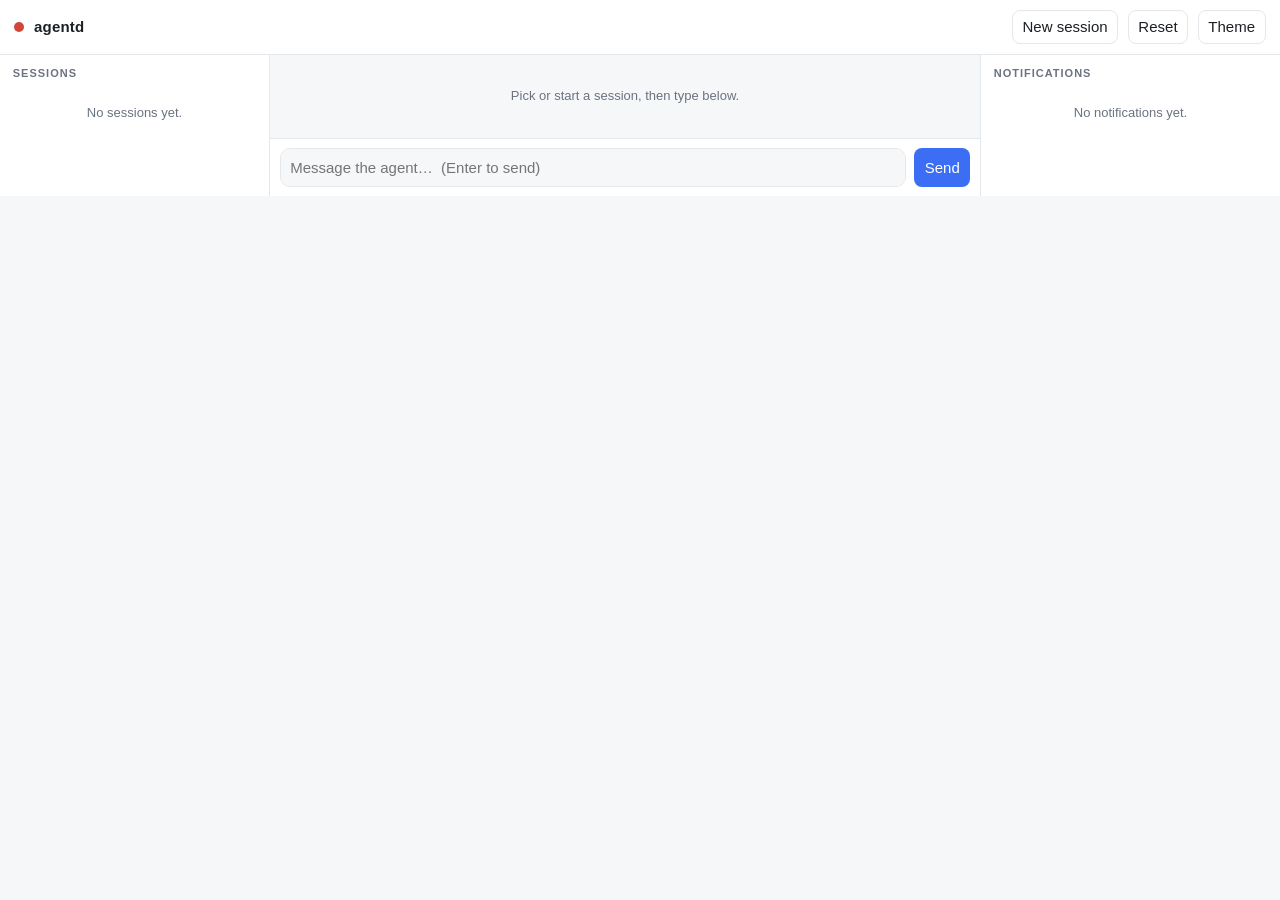
==== internal/channel/web/ui.html @ c025806e "Web channel + notification hub: reference UI + generic scheduler-notify fan-out Add a generic notifi" ====
<!doctype html>
<html lang="en">
<head>
<meta charset="utf-8">
<meta name="viewport" content="width=device-width, initial-scale=1, viewport-fit=cover">
<title>agentd</title>
<style>
  :root{
    --bg:#f6f7f9; --panel:#ffffff; --ink:#1c2024; --muted:#6b7280; --line:#e4e7eb;
    --accent:#3b6ef5; --accent-ink:#fff; --ok:#1a9c5b; --warn:#c9781a; --err:#d1453b;
    --chip:#eef1f6; --code:#f0f2f5;
  }
  @media (prefers-color-scheme: dark){
    :root{
      --bg:#0f1216; --panel:#171b21; --ink:#e6e9ee; --muted:#93a0af; --line:#252b33;
      --accent:#5b86ff; --accent-ink:#0b0e12; --ok:#3ec77e; --warn:#e6a53a;
      --err:#ff6b60; --chip:#20262e; --code:#1c2128;
    }
  }
  :root[data-theme="light"]{
    --bg:#f6f7f9; --panel:#ffffff; --ink:#1c2024; --muted:#6b7280; --line:#e4e7eb;
    --accent:#3b6ef5; --accent-ink:#fff; --chip:#eef1f6; --code:#f0f2f5;
  }
  :root[data-theme="dark"]{
    --bg:#0f1216; --panel:#171b21; --ink:#e6e9ee; --muted:#93a0af; --line:#252b33;
    --accent:#5b86ff; --accent-ink:#0b0e12; --chip:#20262e; --code:#1c2128;
  }
  *{box-sizing:border-box}
  html,body{height:100%;margin:0}
  body{
    background:var(--bg); color:var(--ink);
    font:15px/1.45 -apple-system,BlinkMacSystemFont,"Segoe UI",Roboto,Helvetica,Arial,sans-serif;
    -webkit-font-smoothing:antialiased;
  }
  header{
    display:flex;align-items:center;gap:.6rem;padding:.6rem .9rem;
    border-bottom:1px solid var(--line);background:var(--panel);position:sticky;top:0;z-index:5;
  }
  header .dot{width:10px;height:10px;border-radius:50%;background:var(--muted);flex:none}
  header .dot.up{background:var(--ok)} header .dot.down{background:var(--err)}
  header h1{font-size:15px;margin:0;font-weight:640;letter-spacing:.2px}
  header .sp{flex:1}
  button{
    font:inherit;border:1px solid var(--line);background:var(--panel);color:var(--ink);
    padding:.34rem .6rem;border-radius:8px;cursor:pointer
  }
  button.primary{background:var(--accent);color:var(--accent-ink);border-color:transparent}
  button:active{transform:translateY(1px)}
  .wrap{display:grid;grid-template-columns:270px 1fr 300px;gap:0;height:calc(100% - 49px)}
  .col{min-height:0;display:flex;flex-direction:column;overflow:hidden}
  .col.sessions{border-right:1px solid var(--line);background:var(--panel)}
  .col.notifs{border-left:1px solid var(--line);background:var(--panel)}
  .col h2{font-size:11px;text-transform:uppercase;letter-spacing:.09em;color:var(--muted);
    margin:0;padding:.7rem .8rem .4rem}
  .scroll{overflow:auto;flex:1;padding:0 .5rem .6rem}
  .sess{padding:.5rem .55rem;border-radius:10px;cursor:pointer;margin:.15rem .05rem;border:1px solid transparent}
  .sess:hover{background:var(--chip)}
  .sess.active{background:var(--chip);border-color:var(--line)}
  .sess .t{font-weight:600;font-size:13.5px;overflow:hidden;text-overflow:ellipsis;white-space:nowrap}
  .sess .m{font-size:11.5px;color:var(--muted);display:flex;gap:.4rem;align-items:center;margin-top:.15rem}
  .pill{font-size:10.5px;padding:.05rem .4rem;border-radius:999px;background:var(--chip);border:1px solid var(--line)}
  .pill.idle{color:var(--muted)} .pill.thinking{color:var(--accent)} .pill.error{color:var(--err)}
  .bar{height:5px;border-radius:3px;background:var(--line);overflow:hidden;margin-top:.35rem}
  .bar>i{display:block;height:100%;background:var(--accent)}
  .conv{flex:1;overflow:auto;padding:1rem;display:flex;flex-direction:column;gap:.55rem}
  .ev{max-width:80ch;padding:.45rem .65rem;border-radius:12px;border:1px solid var(--line);background:var(--panel)}
  .ev.me{align-self:flex-end;background:var(--accent);color:var(--accent-ink);border-color:transparent}
  .ev.result{border-color:var(--ok)}
  .ev.error{border-color:var(--err)}
  .ev .k{font-size:10.5px;text-transform:uppercase;letter-spacing:.06em;opacity:.7;margin-bottom:.15rem}
  .ev .tool{font-family:ui-monospace,SFMono-Regular,Menlo,monospace;font-size:12.5px;background:var(--code);
    padding:.1rem .3rem;border-radius:5px}
  .ev pre{margin:0;white-space:pre-wrap;word-break:break-word;font:inherit}
  .confirm{align-self:center;display:flex;gap:.5rem;align-items:center;background:var(--panel);
    border:1px dashed var(--warn);padding:.5rem .7rem;border-radius:12px}
  .composer{display:flex;gap:.5rem;padding:.6rem;border-top:1px solid var(--line);background:var(--panel)}
  .composer textarea{flex:1;resize:none;height:2.4rem;max-height:9rem;padding:.5rem .6rem;border-radius:10px;
    border:1px solid var(--line);background:var(--bg);color:var(--ink);font:inherit}
  .notif{padding:.5rem .55rem;border-radius:10px;margin:.2rem .05rem;border:1px solid var(--line);background:var(--bg)}
  .notif.issue{border-color:var(--err)} .notif.result{border-color:var(--ok)}
  .notif .s{font-size:11px;color:var(--muted);display:flex;justify-content:space-between}
  .notif .x{margin-top:.2rem;font-size:13px}
  .empty{color:var(--muted);font-size:13px;padding:1rem;text-align:center}
  .login{max-width:340px;margin:12vh auto;background:var(--panel);border:1px solid var(--line);
    border-radius:14px;padding:1.3rem}
  .login h1{font-size:17px;margin:0 0 .3rem} .login p{color:var(--muted);font-size:13px;margin:.2rem 0 1rem}
  .login input{width:100%;padding:.55rem .6rem;border-radius:9px;border:1px solid var(--line);
    background:var(--bg);color:var(--ink);font:inherit;margin-bottom:.7rem}
  @media (max-width:860px){
    .wrap{grid-template-columns:1fr;grid-template-rows:auto 1fr;height:calc(100% - 49px)}
    .col.sessions{max-height:34vh;border-right:none;border-bottom:1px solid var(--line)}
    .col.notifs{position:fixed;inset:auto 0 0 0;max-height:45vh;border-top:1px solid var(--line);
      transform:translateY(100%);transition:transform .18s;z-index:8}
    .col.notifs.open{transform:none}
    .notiftoggle{display:inline-flex}
  }
  @media (min-width:861px){ .notiftoggle{display:none} }
</style>
</head>
<body>
<div id="app"></div>
<script>
"use strict";
(function(){
  const $ = (s,el=document)=>el.querySelector(s);
  const h = (tag,attrs={},...kids)=>{
    const e=document.createElement(tag);
    for(const k in attrs){ if(k==="class")e.className=attrs[k]; else if(k.startsWith("on"))e[k]=attrs[k]; else e.setAttribute(k,attrs[k]); }
    for(const c of kids){ if(c==null)continue; e.append(c.nodeType?c:document.createTextNode(c)); }
    return e;
  };
  const esc = s => (s==null?"":String(s));

  // ---- auth: token comes in ?token= on first load; server set an httponly
  // cookie from it, so subsequent fetch/WS are authenticated by the cookie.
  // We strip it from the URL for cleanliness. A 401 shows the login field.
  const url = new URL(location.href);
  const urlToken = url.searchParams.get("token");
  if(urlToken){ url.searchParams.delete("token"); history.replaceState({}, "", url.toString()); }

  const state = { sessions:[], active:null, transportOK:false, notifs:[], ws:null };

  async function api(path, opts={}){
    const r = await fetch(path, Object.assign({credentials:"same-origin",headers:{"Content-Type":"application/json"}}, opts));
    if(r.status===401){ throw {unauth:true}; }
    return r;
  }

  function renderLogin(){
    $("#app").replaceChildren(h("div",{class:"login"},
      h("h1",{},"agentd"),
      h("p",{},"Paste the API bearer to connect. It is stored as a same-origin httponly cookie."),
      h("input",{id:"tok",type:"password",placeholder:"bearer token",onkeydown:e=>{if(e.key==="Enter")go();}}),
      h("button",{class:"primary",onclick:go},"Connect")
    ));
    function go(){ const t=$("#tok").value.trim(); if(t) location.href = "/ui?token="+encodeURIComponent(t); }
  }

  function fmtPct(p){ return Math.round((p||0)*100)+"%"; }

  function renderShell(){
    const app = $("#app");
    app.replaceChildren(
      h("header",{},
        h("span",{class:"dot",id:"tdot"}),
        h("h1",{},"agentd"),
        h("span",{class:"sp"}),
        h("button",{class:"notiftoggle",onclick:()=>$(".col.notifs").classList.toggle("open")},"Alerts"),
        h("button",{onclick:newSession},"New session"),
        h("button",{onclick:resetActive},"Reset"),
        h("button",{onclick:toggleTheme},"Theme")
      ),
      h("div",{class:"wrap"},
        h("div",{class:"col sessions"}, h("h2",{},"Sessions"), h("div",{class:"scroll",id:"sesslist"})),
        h("div",{class:"col conv-col"},
          h("div",{class:"conv",id:"conv"}, h("div",{class:"empty"},"Pick or start a session, then type below.")),
          h("div",{class:"composer"},
            h("textarea",{id:"input",placeholder:"Message the agent…  (Enter to send)",
              onkeydown:e=>{ if(e.key==="Enter"&&!e.shiftKey){ e.preventDefault(); send(); } }}),
            h("button",{class:"primary",onclick:send},"Send")
          )
        ),
        h("div",{class:"col notifs"}, h("h2",{},"Notifications"), h("div",{class:"scroll",id:"notiflist"},
          h("div",{class:"empty"},"Scheduler and system notifications appear here.")))
      )
    );
    renderSessions(); renderNotifs();
  }

  function toggleTheme(){
    const cur = document.documentElement.getAttribute("data-theme");
    const next = cur==="dark" ? "light" : cur==="light" ? "dark" : (matchMedia("(prefers-color-scheme: dark)").matches?"light":"dark");
    document.documentElement.setAttribute("data-theme", next);
  }

  function renderSessions(){
    const list = $("#sesslist"); if(!list) return;
    $("#tdot").className = "dot "+(state.transportOK?"up":"down");
    if(!state.sessions.length){ list.replaceChildren(h("div",{class:"empty"},"No sessions yet.")); return; }
    list.replaceChildren(...state.sessions.map(s=>{
      const st = s.status||"idle";
      return h("div",{class:"sess"+(s.id===state.active?" active":""),onclick:()=>{state.active=s.id;renderSessions();renderConv();}},
        h("div",{class:"t"}, esc(s.title||s.id)),
        h("div",{class:"m"},
          h("span",{class:"pill "+st}, st),
          h("span",{}, "turns "+(s.turns||0)),
          h("span",{}, fmtPct(s.pressure)+" ctx")
        ),
        h("div",{class:"bar"}, h("i",{style:"width:"+fmtPct(s.pressure)}))
      );
    }));
  }

  // Per-session event log kept client-side, keyed by session id.
  const logs = {};
  function pushEv(ev){
    const sid = ev.session_id||"";
    (logs[sid] = logs[sid]||[]).push(ev);
    if(logs[sid].length>400) logs[sid].shift();
    if(sid===state.active) renderConv();
  }
  function pushLocal(sid, ev){ (logs[sid]=logs[sid]||[]).push(ev); if(sid===state.active) renderConv(); }

  function renderConv(){
    const conv = $("#conv"); if(!conv) return;
    const evs = logs[state.active]||[];
    if(!evs.length){ conv.replaceChildren(h("div",{class:"empty"}, state.active?"No messages yet.":"Pick or start a session.")); return; }
    conv.replaceChildren(...evs.map(renderEv));
    conv.scrollTop = conv.scrollHeight;
  }

  function renderEv(ev){
    if(ev._me) return h("div",{class:"ev me"}, h("pre",{}, esc(ev.text)));
    const kind = ev.kind||"output";
    if(kind==="tool_call") return h("div",{class:"ev"}, h("div",{class:"k"},"tool"), h("span",{class:"tool"}, esc(ev.tool||ev.text||"")));
    if(kind==="needs_input"){
      const tok = ev.session_id||"";
      return h("div",{class:"confirm"},
        h("span",{}, esc(ev.text||"Confirm this action?")),
        h("button",{class:"primary",onclick:()=>confirmDecision(tok,true)},"Approve"),
        h("button",{onclick:()=>confirmDecision(tok,false)},"Deny")
      );
    }
    const cls = kind==="result"?"ev result":kind==="error"?"ev error":"ev";
    return h("div",{class:cls}, h("div",{class:"k"}, kind), h("pre",{}, esc(ev.text)));
  }

  function renderNotifs(){
    const list = $("#notiflist"); if(!list) return;
    if(!state.notifs.length){ list.replaceChildren(h("div",{class:"empty"},"No notifications yet.")); return; }
    list.replaceChildren(...state.notifs.map(n=>
      h("div",{class:"notif "+(n.level||"info")},
        h("div",{class:"s"}, h("span",{}, esc(n.source)), h("span",{}, new Date(n.ts).toLocaleTimeString())),
        h("div",{class:"x"}, esc(n.text))
      )
    ));
  }

  async function refreshSessions(){
    try{
      const r = await api("/sessions"); state.sessions = await r.json();
      if(!state.active && state.sessions.length) state.active = state.sessions[0].id;
      const hr = await (await api("/health")).json().catch(()=>({}));
      if(hr && "transport_ok" in hr) state.transportOK = hr.transport_ok;
      renderSessions();
    }catch(e){ if(e&&e.unauth){ renderLogin(); return; } }
  }

  async function newSession(){
    try{ const r=await api("/sessions",{method:"POST",body:JSON.stringify({title:"web session"})});
      const j=await r.json(); state.active=j.id; await refreshSessions(); renderConv();
    }catch(e){ if(e&&e.unauth) renderLogin(); }
  }
  async function resetActive(){
    if(!state.active) return;
    try{ await api("/sessions/"+state.active+"/reset",{method:"POST",body:JSON.stringify({reason:"explicit (web ui)"})}); }
    catch(e){ if(e&&e.unauth) renderLogin(); }
  }
  async function confirmDecision(token, approve){
    try{ await api("/confirm/"+encodeURIComponent(token),{method:"POST",body:JSON.stringify({approve})}); }
    catch(e){ if(e&&e.unauth) renderLogin(); }
  }

  function send(){
    const ta = $("#input"); const text = ta.value.trim(); if(!text) return;
    ta.value="";
    // Echo my message locally under the active (or soon-to-be web) session.
    pushLocal(state.active||"", {_me:true,text});
    if(state.ws && state.ws.readyState===1){ state.ws.send(JSON.stringify({type:"input",text})); }
  }

  function connectWS(){
    const proto = location.protocol==="https:"?"wss:":"ws:";
    const ws = new WebSocket(proto+"//"+location.host+"/ws");
    state.ws = ws;
    ws.onmessage = ev=>{
      let m; try{ m=JSON.parse(ev.data); }catch(_){ return; }
      if(m.type==="event"){ pushEv(m.event); if(m.event && !state.active) { state.active=m.event.session_id; renderSessions(); } refreshSessions(); }
      else if(m.type==="notification"){ state.notifs.unshift(m.notification); if(state.notifs.length>100)state.notifs.pop(); renderNotifs(); }
      else if(m.type==="reply"){ /* result already arrives as an event; reply is a fallback */ }
    };
    ws.onclose = ()=>{ setTimeout(connectWS, 1500); };
    ws.onerror = ()=>{ try{ws.close();}catch(_){}} ;
  }

  async function boot(){
    try{ await api("/health"); }catch(e){ if(e&&e.unauth){ renderLogin(); return; } }
    renderShell();
    await refreshSessions();
    connectWS();
    setInterval(refreshSessions, 5000);
  }
  boot();
})();
</script>
</body>
</html>
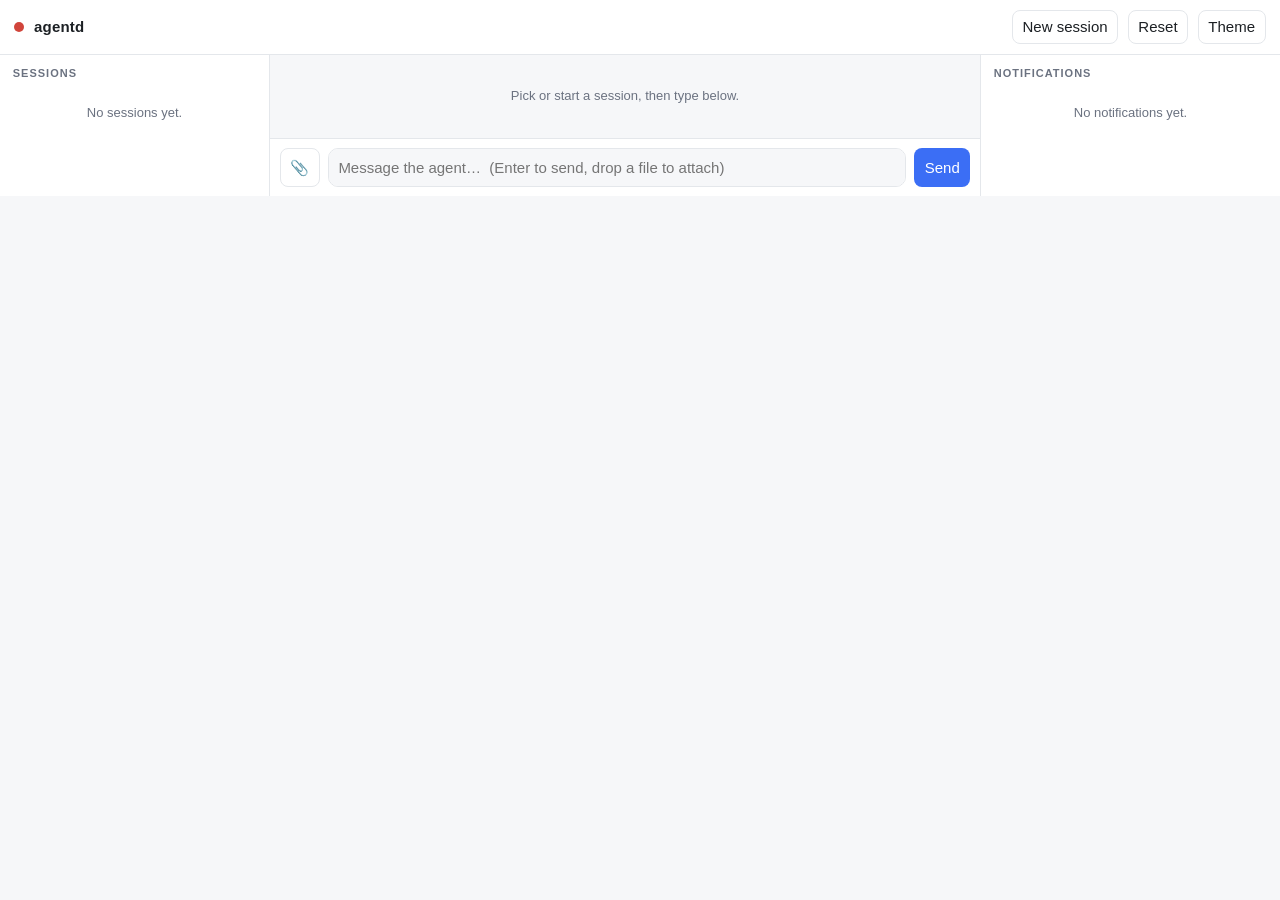
==== commit fd6b185b: "feat(media): core multimodal media support - voice, photos, documents Media is a CORE, channel-agnos" ====
--- a/internal/channel/web/ui.html
+++ b/internal/channel/web/ui.html
@@ -58,6 +58,11 @@
   .sess.active{background:var(--chip);border-color:var(--line)}
   .sess .t{font-weight:600;font-size:13.5px;overflow:hidden;text-overflow:ellipsis;white-space:nowrap}
   .sess .m{font-size:11.5px;color:var(--muted);display:flex;gap:.4rem;align-items:center;margin-top:.15rem}
+  .sess.past{opacity:.78}
+  .sess.past .t{font-weight:500}
+  .sess .pv{font-size:11.5px;color:var(--muted);margin-top:.2rem;overflow:hidden;text-overflow:ellipsis;white-space:nowrap}
+  .cbtn{font-size:11px;padding:.1rem .45rem;border-radius:6px;margin-left:auto}
+  h2.pasthead{padding-top:.9rem}
   .pill{font-size:10.5px;padding:.05rem .4rem;border-radius:999px;background:var(--chip);border:1px solid var(--line)}
   .pill.idle{color:var(--muted)} .pill.thinking{color:var(--accent)} .pill.error{color:var(--err)}
   .bar{height:5px;border-radius:3px;background:var(--line);overflow:hidden;margin-top:.35rem}
@@ -71,6 +76,21 @@
   .ev .tool{font-family:ui-monospace,SFMono-Regular,Menlo,monospace;font-size:12.5px;background:var(--code);
     padding:.1rem .3rem;border-radius:5px}
   .ev pre{margin:0;white-space:pre-wrap;word-break:break-word;font:inherit}
+  .ev .md{word-break:break-word}
+  .ev .md p{margin:0 0 .35rem}
+  .ev .md p:last-child,.ev .md ul:last-child,.ev .md ol:last-child,.ev .md pre:last-child{margin-bottom:0}
+  .ev .md ul,.ev .md ol{margin:0 0 .35rem;padding-left:1.25rem}
+  .ev .md li{margin:.1rem 0}
+  .ev .md code{font-family:ui-monospace,SFMono-Regular,Menlo,monospace;font-size:12.5px;
+    background:var(--code);padding:.08rem .3rem;border-radius:5px}
+  .ev .md pre{margin:0 0 .35rem;padding:.5rem .6rem;background:var(--code);border-radius:8px;
+    overflow-x:auto;white-space:pre;font-family:ui-monospace,SFMono-Regular,Menlo,monospace;font-size:12.5px}
+  .ev .md pre code{background:none;padding:0}
+  .ev .md h1,.ev .md h2,.ev .md h3,.ev .md h4,.ev .md h5,.ev .md h6{margin:.4rem 0 .25rem;font-size:14px;font-weight:650}
+  .ev .md h1{font-size:15.5px} .ev .md h2{font-size:14.5px}
+  .ev .md a{color:var(--accent)}
+  .ev.me .md a{color:inherit}
+  .ev .md strong{font-weight:650}
   .confirm{align-self:center;display:flex;gap:.5rem;align-items:center;background:var(--panel);
     border:1px dashed var(--warn);padding:.5rem .7rem;border-radius:12px}
   .composer{display:flex;gap:.5rem;padding:.6rem;border-top:1px solid var(--line);background:var(--panel)}
@@ -111,6 +131,71 @@
   };
   const esc = s => (s==null?"":String(s));
 
+  // --- markdown renderer (mdRender) ---
+  // Renders the COMMON markdown subset the agent emits (bold, italic, inline
+  // code, fenced code blocks, headings, ordered/unordered lists, http(s)
+  // links, paragraphs/line breaks) into an HTML string. XSS-safe BY
+  // CONSTRUCTION: the raw model text is HTML-escaped FIRST (mdEscapeHtml) and
+  // every transform below operates on that escaped text, so model-supplied
+  // <script>/<img>/attribute text can never reach the DOM as markup; the only
+  // markup in the output is what these functions themselves emit. Links are
+  // generated for http/https URLs only. No tables/images on purpose. Kept as
+  // pure functions between these markers so a Go test can extract and
+  // golden-test them under node (see web_test.go).
+  function mdEscapeHtml(s){
+    return String(s==null?"":s)
+      .replace(/&/g,"&amp;").replace(/</g,"&lt;").replace(/>/g,"&gt;")
+      .replace(/"/g,"&quot;").replace(/'/g,"&#39;");
+  }
+  function mdInline(s){
+    // Protect code spans first so their contents skip bold/italic/link rules.
+    const codes=[];
+    s = s.replace(/`([^`]+)`/g, function(_,c){ codes.push(c); return "\u0000"+(codes.length-1)+"\u0000"; });
+    s = s.replace(/\[([^\]]+)\]\((https?:\/\/[^)\s]+)\)/g,
+      '<a href="$2" target="_blank" rel="noopener">$1</a>');
+    s = s.replace(/\*\*([^*]+)\*\*/g,"<strong>$1</strong>");
+    s = s.replace(/(^|[\s(])\*([^*\s](?:[^*]*[^*\s])?)\*/g,"$1<em>$2</em>");
+    s = s.replace(/(^|[\s(])_([^_\s](?:[^_]*[^_\s])?)_/g,"$1<em>$2</em>");
+    s = s.replace(/\u0000(\d+)\u0000/g, function(_,i){ return "<code>"+codes[+i]+"</code>"; });
+    return s;
+  }
+  function mdRender(src){
+    const lines = mdEscapeHtml(src).split(/\r?\n/);
+    const out=[]; const para=[];
+    const flush=function(){ if(para.length){ out.push("<p>"+para.map(mdInline).join("<br>")+"</p>"); para.length=0; } };
+    for(let i=0;i<lines.length;i++){
+      const l=lines[i]; let m;
+      if(/^```/.test(l)){ // fenced code block: verbatim (already escaped)
+        flush(); const code=[]; i++;
+        while(i<lines.length && !/^```/.test(lines[i])){ code.push(lines[i]); i++; }
+        out.push("<pre><code>"+code.join("\n")+"</code></pre>");
+        continue;
+      }
+      if((m=/^(#{1,6})\s+(.+)$/.exec(l))){
+        flush(); const n=m[1].length;
+        out.push("<h"+n+">"+mdInline(m[2])+"</h"+n+">");
+        continue;
+      }
+      if(/^\s*[-*+]\s+/.test(l)){
+        flush(); const items=[];
+        while(i<lines.length && (m=/^\s*[-*+]\s+(.*)$/.exec(lines[i]))){ items.push("<li>"+mdInline(m[1])+"</li>"); i++; }
+        i--; out.push("<ul>"+items.join("")+"</ul>");
+        continue;
+      }
+      if(/^\s*\d+[.)]\s+/.test(l)){
+        flush(); const items=[];
+        while(i<lines.length && (m=/^\s*\d+[.)]\s+(.*)$/.exec(lines[i]))){ items.push("<li>"+mdInline(m[1])+"</li>"); i++; }
+        i--; out.push("<ol>"+items.join("")+"</ol>");
+        continue;
+      }
+      if(/^\s*$/.test(l)){ flush(); continue; }
+      para.push(l);
+    }
+    flush();
+    return out.join("");
+  }
+  // --- end markdown renderer ---
+
   // ---- auth: token comes in ?token= on first load; server set an httponly
   // cookie from it, so subsequent fetch/WS are authenticated by the cookie.
   // We strip it from the URL for cleanliness. A 401 shows the login field.
@@ -118,7 +203,7 @@
   const urlToken = url.searchParams.get("token");
   if(urlToken){ url.searchParams.delete("token"); history.replaceState({}, "", url.toString()); }
 
-  const state = { sessions:[], active:null, transportOK:false, notifs:[], ws:null };
+  const state = { sessions:[], past:[], pastIds:{}, active:null, transportOK:false, notifs:[], ws:null };
 
   async function api(path, opts={}){
     const r = await fetch(path, Object.assign({credentials:"same-origin",headers:{"Content-Type":"application/json"}}, opts));
@@ -152,10 +237,15 @@
       ),
       h("div",{class:"wrap"},
         h("div",{class:"col sessions"}, h("h2",{},"Sessions"), h("div",{class:"scroll",id:"sesslist"})),
-        h("div",{class:"col conv-col"},
+        h("div",{class:"col conv-col",
+            ondragover:e=>{ e.preventDefault(); },
+            ondrop:e=>{ e.preventDefault(); const f=e.dataTransfer&&e.dataTransfer.files&&e.dataTransfer.files[0]; if(f) uploadFile(f); }},
           h("div",{class:"conv",id:"conv"}, h("div",{class:"empty"},"Pick or start a session, then type below.")),
           h("div",{class:"composer"},
-            h("textarea",{id:"input",placeholder:"Message the agent…  (Enter to send)",
+            h("input",{id:"file",type:"file",style:"display:none",
+              onchange:e=>{ const f=e.target.files&&e.target.files[0]; if(f) uploadFile(f); e.target.value=""; }}),
+            h("button",{title:"Attach a file (image, audio, document)",onclick:()=>$("#file").click()},"\u{1F4CE}"),
+            h("textarea",{id:"input",placeholder:"Message the agent…  (Enter to send, drop a file to attach)",
               onkeydown:e=>{ if(e.key==="Enter"&&!e.shiftKey){ e.preventDefault(); send(); } }}),
             h("button",{class:"primary",onclick:send},"Send")
           )
@@ -176,11 +266,15 @@
   function renderSessions(){
     const list = $("#sesslist"); if(!list) return;
     $("#tdot").className = "dot "+(state.transportOK?"up":"down");
-    if(!state.sessions.length){ list.replaceChildren(h("div",{class:"empty"},"No sessions yet.")); return; }
-    list.replaceChildren(...state.sessions.map(s=>{
+    if(!state.sessions.length && !state.past.length){ list.replaceChildren(h("div",{class:"empty"},"No sessions yet.")); return; }
+    const rows = state.sessions.map(s=>{
       const st = s.status||"idle";
-      return h("div",{class:"sess"+(s.id===state.active?" active":""),onclick:()=>{state.active=s.id;renderSessions();renderConv();}},
-        h("div",{class:"t"}, esc(s.title||s.id)),
+      // A continuation carries its source in the title ("continued:<id>");
+      // show a friendly label that still links back to the source id.
+      const title = (s.title||"").indexOf("continued:")===0
+        ? "continued from "+s.title.slice(10,18)+"…" : (s.title||s.id);
+      return h("div",{class:"sess"+(s.id===state.active?" active":""),onclick:()=>{state.active=s.id;renderSessions();renderConv();loadHistory(s.id);}},
+        h("div",{class:"t"}, esc(title)),
         h("div",{class:"m"},
           h("span",{class:"pill "+st}, st),
           h("span",{}, "turns "+(s.turns||0)),
@@ -188,11 +282,66 @@
         ),
         h("div",{class:"bar"}, h("i",{style:"width:"+fmtPct(s.pressure)}))
       );
-    }));
+    });
+    if(state.past.length){
+      rows.push(h("h2",{class:"pasthead"},"Past sessions"));
+      for(const p of state.past){
+        rows.push(h("div",{class:"sess past"+(p.id===state.active?" active":""),
+            onclick:()=>{state.active=p.id;renderSessions();renderConv();loadHistory(p.id);}},
+          h("div",{class:"t"}, esc(p.title||p.id)),
+          h("div",{class:"m"},
+            h("span",{}, p.last_ts? new Date(p.last_ts).toLocaleString():""),
+            h("span",{}, "turns "+(p.turns||0)),
+            h("button",{class:"cbtn",onclick:e=>{e.stopPropagation();continuePast(p.id);}},"Continue")
+          ),
+          p.preview? h("div",{class:"pv"}, esc(p.preview)) : null
+        ));
+      }
+    }
+    list.replaceChildren(...rows);
+  }
+
+  // Past sessions: no longer live (idle-GC or daemon restart) but preserved in
+  // the run-log. Read-only in the conversation pane (via the history endpoint);
+  // "Continue" resumes one as a NEW seeded live session.
+  async function loadPast(){
+    try{
+      const r = await api("/sessions/past");
+      state.past = (await r.json())||[];
+      state.pastIds = {}; for(const p of state.past) state.pastIds[p.id]=true;
+      renderSessions();
+    }catch(e){ if(e&&e.unauth) renderLogin(); }
+  }
+  async function continuePast(id){
+    try{
+      const r = await api("/sessions/"+encodeURIComponent(id)+"/continue",{method:"POST",body:"{}"});
+      const j = await r.json();
+      if(j && j.id){ state.active=j.id; await refreshSessions(); await loadPast(); renderConv(); }
+    }catch(e){ if(e&&e.unauth) renderLogin(); }
   }
 
   // Per-session event log kept client-side, keyed by session id.
   const logs = {};
+  // History backfill: on page load / session select, replay the prior
+  // conversation from GET /sessions/:id/history (the durable run-log; server
+  // caps at the last 50 turns). Without this a browser refresh showed
+  // "No messages yet." because only live WS events were rendered. Replayed
+  // entries are PREPENDED before any live events that raced in during the
+  // fetch; fetched once per session per page load.
+  const histLoaded = {};
+  async function loadHistory(sid){
+    if(!sid || histLoaded[sid]) return;
+    histLoaded[sid] = true;
+    try{
+      const r = await api("/sessions/"+encodeURIComponent(sid)+"/history");
+      const hist = await r.json();
+      const mapped = (hist||[]).map(en => en.role==="user"
+        ? {_me:true, text:en.text}
+        : {kind:en.kind, text:en.text, tool:en.tool, session_id:sid, ts:en.ts});
+      logs[sid] = mapped.concat(logs[sid]||[]);
+      if(sid===state.active) renderConv();
+    }catch(e){ histLoaded[sid] = false; if(e&&e.unauth) renderLogin(); }
+  }
   function pushEv(ev){
     const sid = ev.session_id||"";
     (logs[sid] = logs[sid]||[]).push(ev);
@@ -205,7 +354,7 @@
     const conv = $("#conv"); if(!conv) return;
     const evs = logs[state.active]||[];
     if(!evs.length){ conv.replaceChildren(h("div",{class:"empty"}, state.active?"No messages yet.":"Pick or start a session.")); return; }
-    conv.replaceChildren(...evs.map(renderEv));
+    conv.replaceChildren(...evs.map(renderEv).filter(Boolean));
     conv.scrollTop = conv.scrollHeight;
   }
 
@@ -221,8 +370,19 @@
         h("button",{onclick:()=>confirmDecision(tok,false)},"Deny")
       );
     }
+    // A result event whose text was already streamed as the turn's final output
+    // arrives text-less (turn-terminal marker only): render nothing, the reply
+    // is already on screen as the output card.
+    if(kind==="result" && !ev.text) return null;
     const cls = kind==="result"?"ev result":kind==="error"?"ev error":"ev";
-    return h("div",{class:cls}, h("div",{class:"k"}, kind), h("pre",{}, esc(ev.text)));
+    // Agent output/result render as markdown; errors stay verbatim. Safe:
+    // mdRender HTML-escapes the whole text before any transform, so this is
+    // never innerHTML of raw model text. History-replayed entries flow through
+    // this same function, so refreshed pages render identically to live ones.
+    if(kind==="error") return h("div",{class:cls}, h("div",{class:"k"}, kind), h("pre",{}, esc(ev.text)));
+    const md = h("div",{class:"md"});
+    md.innerHTML = mdRender(ev.text);
+    return h("div",{class:cls}, h("div",{class:"k"}, kind), md);
   }
 
   function renderNotifs(){
@@ -240,6 +400,7 @@
     try{
       const r = await api("/sessions"); state.sessions = await r.json();
       if(!state.active && state.sessions.length) state.active = state.sessions[0].id;
+      if(state.active) loadHistory(state.active);
       const hr = await (await api("/health")).json().catch(()=>({}));
       if(hr && "transport_ok" in hr) state.transportOK = hr.transport_ok;
       renderSessions();
@@ -263,10 +424,55 @@
 
   function send(){
     const ta = $("#input"); const text = ta.value.trim(); if(!text) return;
+    if(state.active && state.pastIds[state.active]){
+      state.notifs.unshift({source:"web", level:"info", ts:new Date().toISOString(),
+        text:"Past session is read-only. Use Continue to resume it as a new session."});
+      renderNotifs(); return;
+    }
     ta.value="";
     // Echo my message locally under the active (or soon-to-be web) session.
     pushLocal(state.active||"", {_me:true,text});
-    if(state.ws && state.ws.readyState===1){ state.ws.send(JSON.stringify({type:"input",text})); }
+    // A selected LIVE session gets the turn directly (so continued sessions are
+    // addressable); with nothing selected, the WS input path lazily creates the
+    // warm web session via RouteInbound as before.
+    const live = state.sessions.some(s=>s.id===state.active);
+    if(live){
+      api("/sessions/"+encodeURIComponent(state.active)+"/input",{method:"POST",body:JSON.stringify({text})})
+        .catch(e=>{ if(e&&e.unauth) renderLogin(); });
+    } else if(state.ws && state.ws.readyState===1){ state.ws.send(JSON.stringify({type:"input",text})); }
+  }
+
+  // Media upload: POST the file (multipart, with the composer text if any) to
+  // /sessions/:id/media on the LIVE active session, creating one first if
+  // needed. The server ingests via the core media service and routes the
+  // artifact as an ordinary turn; the reply streams back over the WS.
+  async function uploadFile(f){
+    try{
+      let sid = state.active;
+      const live = state.sessions.some(s=>s.id===sid);
+      if(!live){
+        const r = await api("/sessions",{method:"POST",body:JSON.stringify({title:"web session"})});
+        const j = await r.json(); sid = j.id; state.active = sid; await refreshSessions();
+      }
+      const ta = $("#input"); const text = ta.value.trim(); ta.value = "";
+      pushLocal(sid, {_me:true, text:(text? text+"\n":"")+"\u{1F4CE} "+f.name+" ("+Math.round(f.size/1024)+" KB)"});
+      const fd = new FormData();
+      fd.append("file", f, f.name);
+      if(text) fd.append("text", text);
+      const resp = await fetch("/sessions/"+encodeURIComponent(sid)+"/media",{
+        method:"POST", body:fd, credentials:"same-origin"});
+      if(resp.status===401){ renderLogin(); return; }
+      if(!resp.ok){
+        const msg = (await resp.text()).slice(0,300);
+        state.notifs.unshift({source:"media", level:"issue", ts:new Date().toISOString(),
+          text:"Upload of "+f.name+" failed ("+resp.status+"): "+msg});
+        renderNotifs();
+      }
+    }catch(e){
+      state.notifs.unshift({source:"media", level:"issue", ts:new Date().toISOString(),
+        text:"Upload of "+f.name+" failed: "+e});
+      renderNotifs();
+    }
   }
 
   function connectWS(){
@@ -275,7 +481,7 @@
     state.ws = ws;
     ws.onmessage = ev=>{
       let m; try{ m=JSON.parse(ev.data); }catch(_){ return; }
-      if(m.type==="event"){ pushEv(m.event); if(m.event && !state.active) { state.active=m.event.session_id; renderSessions(); } refreshSessions(); }
+      if(m.type==="event"){ pushEv(m.event); if(m.event && !state.active) { state.active=m.event.session_id; renderSessions(); loadHistory(state.active); } refreshSessions(); }
       else if(m.type==="notification"){ state.notifs.unshift(m.notification); if(state.notifs.length>100)state.notifs.pop(); renderNotifs(); }
       else if(m.type==="reply"){ /* result already arrives as an event; reply is a fallback */ }
     };
@@ -287,8 +493,10 @@
     try{ await api("/health"); }catch(e){ if(e&&e.unauth){ renderLogin(); return; } }
     renderShell();
     await refreshSessions();
+    loadPast();
     connectWS();
     setInterval(refreshSessions, 5000);
+    setInterval(loadPast, 30000); // past list changes rarely (GC/restart); cheap poll
   }
   boot();
 })();
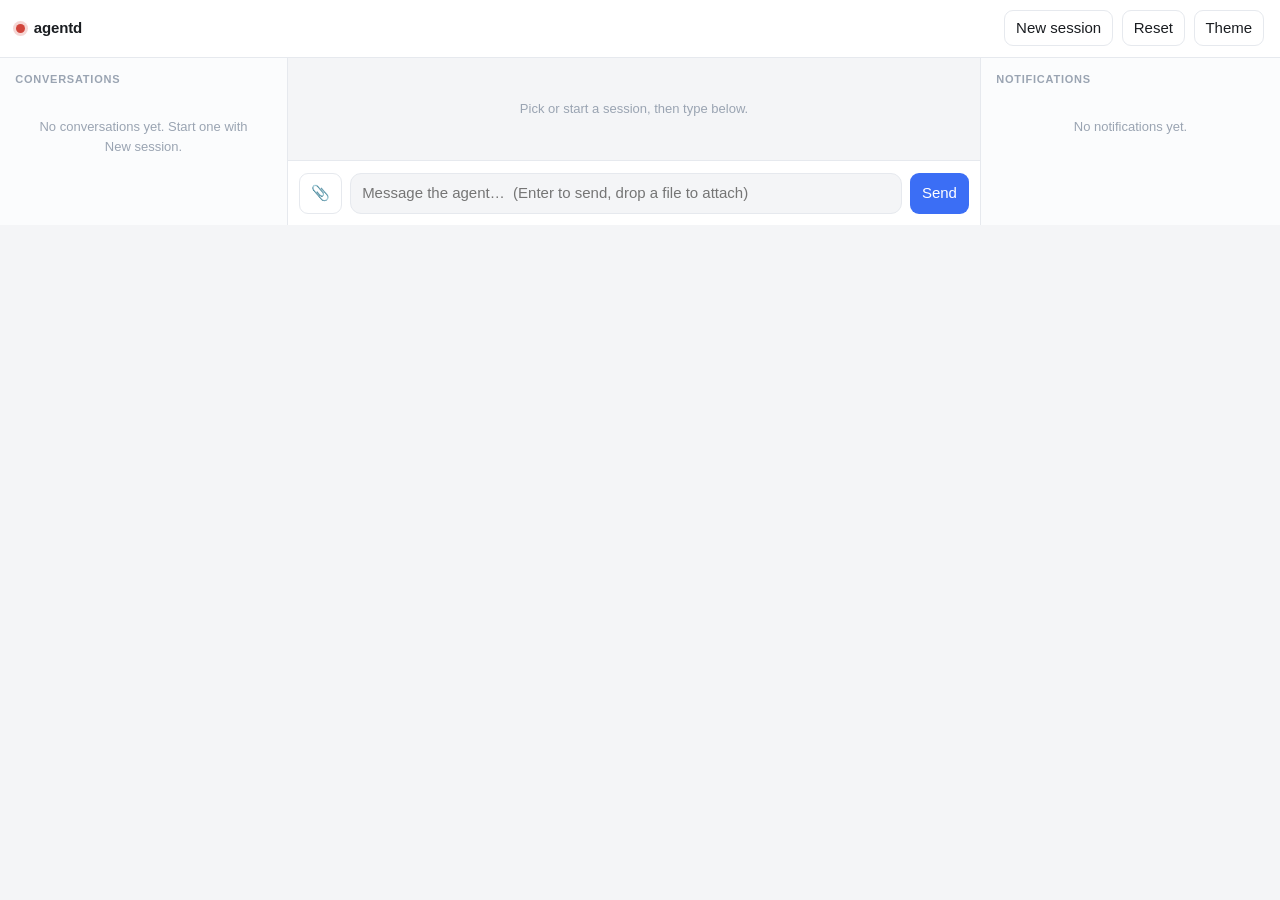
==== commit c7266450: "feat(web): group session list by conversation thread + visual refresh The web UI listed every sessio" ====
--- a/internal/channel/web/ui.html
+++ b/internal/channel/web/ui.html
@@ -6,73 +6,106 @@
 <title>agentd</title>
 <style>
   :root{
-    --bg:#f6f7f9; --panel:#ffffff; --ink:#1c2024; --muted:#6b7280; --line:#e4e7eb;
-    --accent:#3b6ef5; --accent-ink:#fff; --ok:#1a9c5b; --warn:#c9781a; --err:#d1453b;
-    --chip:#eef1f6; --code:#f0f2f5;
+    --bg:#f4f5f7; --panel:#ffffff; --panel-2:#fbfcfd; --ink:#1a1d21; --muted:#697586;
+    --faint:#9aa4b2; --line:#e6e9ee; --line-soft:#eef1f5;
+    --accent:#3b6ef5; --accent-ink:#fff; --accent-soft:#eaf0ff;
+    --ok:#118a53; --warn:#b06f16; --err:#d1453b;
+    --chip:#eef1f6; --code:#f1f3f6; --shadow:0 1px 2px rgba(16,24,40,.06),0 1px 3px rgba(16,24,40,.04);
+    --radius:12px;
   }
   @media (prefers-color-scheme: dark){
     :root{
-      --bg:#0f1216; --panel:#171b21; --ink:#e6e9ee; --muted:#93a0af; --line:#252b33;
-      --accent:#5b86ff; --accent-ink:#0b0e12; --ok:#3ec77e; --warn:#e6a53a;
-      --err:#ff6b60; --chip:#20262e; --code:#1c2128;
+      --bg:#0d1014; --panel:#151a20; --panel-2:#11151b; --ink:#e7eaef; --muted:#9aa6b4;
+      --faint:#6b7787; --line:#242b34; --line-soft:#1c222a;
+      --accent:#6a93ff; --accent-ink:#0b0e12; --accent-soft:#1a2438;
+      --ok:#42cf83; --warn:#e6a53a; --err:#ff6b60;
+      --chip:#1e242d; --code:#1a1f27; --shadow:0 1px 2px rgba(0,0,0,.3);
     }
   }
   :root[data-theme="light"]{
-    --bg:#f6f7f9; --panel:#ffffff; --ink:#1c2024; --muted:#6b7280; --line:#e4e7eb;
-    --accent:#3b6ef5; --accent-ink:#fff; --chip:#eef1f6; --code:#f0f2f5;
+    --bg:#f4f5f7; --panel:#ffffff; --panel-2:#fbfcfd; --ink:#1a1d21; --muted:#697586;
+    --faint:#9aa4b2; --line:#e6e9ee; --line-soft:#eef1f5;
+    --accent:#3b6ef5; --accent-ink:#fff; --accent-soft:#eaf0ff;
+    --chip:#eef1f6; --code:#f1f3f6; --shadow:0 1px 2px rgba(16,24,40,.06),0 1px 3px rgba(16,24,40,.04);
   }
   :root[data-theme="dark"]{
-    --bg:#0f1216; --panel:#171b21; --ink:#e6e9ee; --muted:#93a0af; --line:#252b33;
-    --accent:#5b86ff; --accent-ink:#0b0e12; --chip:#20262e; --code:#1c2128;
+    --bg:#0d1014; --panel:#151a20; --panel-2:#11151b; --ink:#e7eaef; --muted:#9aa6b4;
+    --faint:#6b7787; --line:#242b34; --line-soft:#1c222a;
+    --accent:#6a93ff; --accent-ink:#0b0e12; --accent-soft:#1a2438;
+    --chip:#1e242d; --code:#1a1f27; --shadow:0 1px 2px rgba(0,0,0,.3);
   }
   *{box-sizing:border-box}
   html,body{height:100%;margin:0}
   body{
-    background:var(--bg); color:var(--ink);
-    font:15px/1.45 -apple-system,BlinkMacSystemFont,"Segoe UI",Roboto,Helvetica,Arial,sans-serif;
-    -webkit-font-smoothing:antialiased;
+    background:var(--bg); color:var(--ink);overflow-x:hidden;
+    font:15px/1.5 -apple-system,BlinkMacSystemFont,"Segoe UI",Roboto,Helvetica,Arial,sans-serif;
+    -webkit-font-smoothing:antialiased;text-rendering:optimizeLegibility;
   }
   header{
-    display:flex;align-items:center;gap:.6rem;padding:.6rem .9rem;
+    display:flex;align-items:center;gap:.55rem;padding:.65rem 1rem;
     border-bottom:1px solid var(--line);background:var(--panel);position:sticky;top:0;z-index:5;
   }
-  header .dot{width:10px;height:10px;border-radius:50%;background:var(--muted);flex:none}
-  header .dot.up{background:var(--ok)} header .dot.down{background:var(--err)}
-  header h1{font-size:15px;margin:0;font-weight:640;letter-spacing:.2px}
+  header .dot{width:9px;height:9px;border-radius:50%;background:var(--faint);flex:none;
+    box-shadow:0 0 0 3px transparent;transition:box-shadow .2s}
+  header .dot.up{background:var(--ok);box-shadow:0 0 0 3px color-mix(in srgb,var(--ok) 22%,transparent)}
+  header .dot.down{background:var(--err);box-shadow:0 0 0 3px color-mix(in srgb,var(--err) 22%,transparent)}
+  header h1{font-size:15px;margin:0;font-weight:660;letter-spacing:-.01em}
   header .sp{flex:1}
   button{
-    font:inherit;border:1px solid var(--line);background:var(--panel);color:var(--ink);
-    padding:.34rem .6rem;border-radius:8px;cursor:pointer
-  }
+    font:inherit;font-weight:500;border:1px solid var(--line);background:var(--panel);color:var(--ink);
+    padding:.36rem .68rem;border-radius:9px;cursor:pointer;transition:background .12s,border-color .12s
+  }
+  button:hover{background:var(--chip)}
   button.primary{background:var(--accent);color:var(--accent-ink);border-color:transparent}
+  button.primary:hover{filter:brightness(1.06)}
   button:active{transform:translateY(1px)}
-  .wrap{display:grid;grid-template-columns:270px 1fr 300px;gap:0;height:calc(100% - 49px)}
+  .wrap{display:grid;grid-template-columns:288px minmax(0,1fr) 300px;gap:0;height:calc(100% - 52px)}
   .col{min-height:0;display:flex;flex-direction:column;overflow:hidden}
-  .col.sessions{border-right:1px solid var(--line);background:var(--panel)}
-  .col.notifs{border-left:1px solid var(--line);background:var(--panel)}
-  .col h2{font-size:11px;text-transform:uppercase;letter-spacing:.09em;color:var(--muted);
-    margin:0;padding:.7rem .8rem .4rem}
-  .scroll{overflow:auto;flex:1;padding:0 .5rem .6rem}
-  .sess{padding:.5rem .55rem;border-radius:10px;cursor:pointer;margin:.15rem .05rem;border:1px solid transparent}
-  .sess:hover{background:var(--chip)}
-  .sess.active{background:var(--chip);border-color:var(--line)}
-  .sess .t{font-weight:600;font-size:13.5px;overflow:hidden;text-overflow:ellipsis;white-space:nowrap}
-  .sess .m{font-size:11.5px;color:var(--muted);display:flex;gap:.4rem;align-items:center;margin-top:.15rem}
-  .sess.past{opacity:.78}
-  .sess.past .t{font-weight:500}
-  .sess .pv{font-size:11.5px;color:var(--muted);margin-top:.2rem;overflow:hidden;text-overflow:ellipsis;white-space:nowrap}
-  .cbtn{font-size:11px;padding:.1rem .45rem;border-radius:6px;margin-left:auto}
+  .col.sessions{border-right:1px solid var(--line);background:var(--panel-2)}
+  .col.notifs{border-left:1px solid var(--line);background:var(--panel-2)}
+  .col h2{font-size:11px;text-transform:uppercase;letter-spacing:.07em;color:var(--faint);
+    font-weight:600;margin:0;padding:.85rem .95rem .45rem}
+  .scroll{overflow-y:auto;overflow-x:hidden;flex:1;padding:0 .55rem .7rem}
+  .sess{padding:.6rem .65rem;border-radius:var(--radius);cursor:pointer;margin:.18rem .1rem;
+    border:1px solid transparent;transition:background .12s,border-color .12s}
+  .sess:hover{background:var(--panel)}
+  @media (prefers-color-scheme: light){ .sess:hover{box-shadow:var(--shadow)} }
+  .sess.active{background:var(--panel);border-color:var(--accent);box-shadow:var(--shadow)}
+  .sess.active .t{color:var(--accent)}
+  .trow{display:flex;align-items:baseline;gap:.5rem}
+  .trow.foot{margin-top:.4rem;align-items:center;gap:.4rem}
+  .sess .t{font-weight:600;font-size:13.5px;overflow:hidden;text-overflow:ellipsis;white-space:nowrap;flex:1;min-width:0}
+  .sess .when{font-size:11px;color:var(--faint);flex:none;white-space:nowrap}
+  .sess .m{font-size:11.5px;color:var(--muted);display:flex;gap:.5rem;align-items:center;margin-top:.28rem;flex-wrap:wrap}
+  .sess.past{background:transparent}
+  .sess.past .t{font-weight:560}
+  .sess .pv{font-size:12px;color:var(--muted);margin-top:.32rem;line-height:1.4;
+    overflow:hidden;text-overflow:ellipsis;display:-webkit-box;-webkit-line-clamp:2;-webkit-box-orient:vertical}
+  .sess.sub{margin-left:.7rem;padding:.4rem .55rem;border-left:2px solid var(--line);border-radius:0 8px 8px 0}
+  .sess.sub .t{font-weight:500;font-size:12.5px;color:var(--muted)}
+  .cbtn{font-size:11px;padding:.14rem .5rem;border-radius:7px;margin-left:auto;color:var(--muted)}
+  .cbtn:hover{color:var(--ink)}
+  .badge{font-size:11px;padding:.12rem .5rem;border-radius:999px;background:var(--chip);
+    border:1px solid var(--line-soft);color:var(--muted);cursor:pointer}
+  .badge:hover{background:var(--chip);color:var(--ink)}
+  .badge.ghost{cursor:default;background:transparent;border-color:transparent;color:var(--faint);padding-left:0}
   h2.pasthead{padding-top:.9rem}
-  .pill{font-size:10.5px;padding:.05rem .4rem;border-radius:999px;background:var(--chip);border:1px solid var(--line)}
-  .pill.idle{color:var(--muted)} .pill.thinking{color:var(--accent)} .pill.error{color:var(--err)}
-  .bar{height:5px;border-radius:3px;background:var(--line);overflow:hidden;margin-top:.35rem}
-  .bar>i{display:block;height:100%;background:var(--accent)}
-  .conv{flex:1;overflow:auto;padding:1rem;display:flex;flex-direction:column;gap:.55rem}
-  .ev{max-width:80ch;padding:.45rem .65rem;border-radius:12px;border:1px solid var(--line);background:var(--panel)}
-  .ev.me{align-self:flex-end;background:var(--accent);color:var(--accent-ink);border-color:transparent}
-  .ev.result{border-color:var(--ok)}
+  .pill{font-size:10.5px;font-weight:600;padding:.08rem .48rem;border-radius:999px;
+    background:var(--chip);border:1px solid var(--line-soft);text-transform:capitalize;letter-spacing:.01em}
+  .pill.idle{color:var(--muted)}
+  .pill.thinking{color:var(--accent);background:var(--accent-soft);border-color:transparent}
+  .pill.error{color:var(--err)}
+  .bar{height:4px;border-radius:3px;background:var(--line);overflow:hidden;margin-top:.45rem}
+  .bar>i{display:block;height:100%;background:var(--accent);border-radius:3px;transition:width .3s}
+  .conv{flex:1;overflow-y:auto;overflow-x:hidden;padding:1.2rem;display:flex;flex-direction:column;
+    gap:.6rem;max-width:900px;width:100%;margin:0 auto}
+  .ev{max-width:80ch;padding:.55rem .75rem;border-radius:14px;border:1px solid var(--line);
+    background:var(--panel);box-shadow:var(--shadow)}
+  .ev.me{align-self:flex-end;background:var(--accent);color:var(--accent-ink);border-color:transparent;border-bottom-right-radius:5px}
+  .ev:not(.me){border-bottom-left-radius:5px}
+  .ev.result{border-color:color-mix(in srgb,var(--ok) 45%,var(--line))}
   .ev.error{border-color:var(--err)}
-  .ev .k{font-size:10.5px;text-transform:uppercase;letter-spacing:.06em;opacity:.7;margin-bottom:.15rem}
+  .ev .k{font-size:10px;text-transform:uppercase;letter-spacing:.06em;opacity:.6;margin-bottom:.2rem;font-weight:600}
   .ev .tool{font-family:ui-monospace,SFMono-Regular,Menlo,monospace;font-size:12.5px;background:var(--code);
     padding:.1rem .3rem;border-radius:5px}
   .ev pre{margin:0;white-space:pre-wrap;word-break:break-word;font:inherit}
@@ -93,24 +126,33 @@
   .ev .md strong{font-weight:650}
   .confirm{align-self:center;display:flex;gap:.5rem;align-items:center;background:var(--panel);
     border:1px dashed var(--warn);padding:.5rem .7rem;border-radius:12px}
-  .composer{display:flex;gap:.5rem;padding:.6rem;border-top:1px solid var(--line);background:var(--panel)}
-  .composer textarea{flex:1;resize:none;height:2.4rem;max-height:9rem;padding:.5rem .6rem;border-radius:10px;
+  .composer{display:flex;gap:.5rem;padding:.7rem;border-top:1px solid var(--line);background:var(--panel);
+    max-width:900px;width:100%;margin:0 auto}
+  .composer textarea{flex:1;resize:none;height:2.6rem;max-height:9rem;padding:.55rem .7rem;border-radius:11px;
     border:1px solid var(--line);background:var(--bg);color:var(--ink);font:inherit}
-  .notif{padding:.5rem .55rem;border-radius:10px;margin:.2rem .05rem;border:1px solid var(--line);background:var(--bg)}
+  .composer textarea:focus{outline:none;border-color:var(--accent);box-shadow:0 0 0 3px var(--accent-soft)}
+  .notif{padding:.55rem .6rem;border-radius:11px;margin:.22rem .1rem;border:1px solid var(--line);
+    background:var(--panel);box-shadow:var(--shadow)}
   .notif.issue{border-color:var(--err)} .notif.result{border-color:var(--ok)}
-  .notif .s{font-size:11px;color:var(--muted);display:flex;justify-content:space-between}
-  .notif .x{margin-top:.2rem;font-size:13px}
-  .empty{color:var(--muted);font-size:13px;padding:1rem;text-align:center}
-  .login{max-width:340px;margin:12vh auto;background:var(--panel);border:1px solid var(--line);
-    border-radius:14px;padding:1.3rem}
+  .notif .s{font-size:11px;color:var(--faint);display:flex;justify-content:space-between}
+  .notif .x{margin-top:.25rem;font-size:13px;line-height:1.45}
+  .empty{color:var(--faint);font-size:13px;padding:1.4rem 1rem;text-align:center;line-height:1.5}
+  .login{max-width:340px;margin:14vh auto;background:var(--panel);border:1px solid var(--line);
+    border-radius:16px;padding:1.5rem;box-shadow:var(--shadow)}
   .login h1{font-size:17px;margin:0 0 .3rem} .login p{color:var(--muted);font-size:13px;margin:.2rem 0 1rem}
   .login input{width:100%;padding:.55rem .6rem;border-radius:9px;border:1px solid var(--line);
     background:var(--bg);color:var(--ink);font:inherit;margin-bottom:.7rem}
   @media (max-width:860px){
-    .wrap{grid-template-columns:1fr;grid-template-rows:auto 1fr;height:calc(100% - 49px)}
-    .col.sessions{max-height:34vh;border-right:none;border-bottom:1px solid var(--line)}
-    .col.notifs{position:fixed;inset:auto 0 0 0;max-height:45vh;border-top:1px solid var(--line);
-      transform:translateY(100%);transition:transform .18s;z-index:8}
+    header{gap:.35rem;padding:.55rem .6rem;flex-wrap:nowrap}
+    header h1{font-size:14px}
+    header button{padding:.3rem .5rem;font-size:12.5px;white-space:nowrap}
+    .wrap{grid-template-columns:1fr;grid-template-rows:auto minmax(0,1fr);height:calc(100% - 50px)}
+    .col.sessions{max-height:40vh;border-right:none;border-bottom:1px solid var(--line);background:var(--panel-2)}
+    .col.conv-col{min-height:0}
+    .conv{padding:.9rem}
+    .ev{max-width:100%}
+    .col.notifs{position:fixed;inset:auto 0 0 0;max-height:60vh;border-left:none;border-top:1px solid var(--line);
+      transform:translateY(100%);transition:transform .2s ease;z-index:8;box-shadow:0 -6px 24px rgba(0,0,0,.14)}
     .col.notifs.open{transform:none}
     .notiftoggle{display:inline-flex}
   }
@@ -203,7 +245,7 @@
   const urlToken = url.searchParams.get("token");
   if(urlToken){ url.searchParams.delete("token"); history.replaceState({}, "", url.toString()); }
 
-  const state = { sessions:[], past:[], pastIds:{}, active:null, transportOK:false, notifs:[], ws:null };
+  const state = { sessions:[], past:[], pastIds:{}, active:null, transportOK:false, notifs:[], ws:null, expanded:new Set() };
 
   async function api(path, opts={}){
     const r = await fetch(path, Object.assign({credentials:"same-origin",headers:{"Content-Type":"application/json"}}, opts));
@@ -236,7 +278,7 @@
         h("button",{onclick:toggleTheme},"Theme")
       ),
       h("div",{class:"wrap"},
-        h("div",{class:"col sessions"}, h("h2",{},"Sessions"), h("div",{class:"scroll",id:"sesslist"})),
+        h("div",{class:"col sessions"}, h("h2",{},"Conversations"), h("div",{class:"scroll",id:"sesslist"})),
         h("div",{class:"col conv-col",
             ondragover:e=>{ e.preventDefault(); },
             ondrop:e=>{ e.preventDefault(); const f=e.dataTransfer&&e.dataTransfer.files&&e.dataTransfer.files[0]; if(f) uploadFile(f); }},
@@ -263,39 +305,101 @@
     document.documentElement.setAttribute("data-theme", next);
   }
 
+  // Compact relative timestamp ("just now", "5m", "2h", "3d", or "Aug 9").
+  function fmtWhen(ts){
+    if(!ts) return "";
+    const d = (typeof ts==="number") ? ts : Date.parse(ts);
+    if(!d) return "";
+    const s = Math.floor((Date.now()-d)/1000);
+    if(s<45) return "just now";
+    if(s<90) return "1m ago";
+    const m=Math.floor(s/60); if(m<60) return m+"m ago";
+    const hr=Math.floor(m/60); if(hr<24) return hr+"h ago";
+    const dy=Math.floor(hr/24); if(dy<7) return dy+"d ago";
+    return new Date(d).toLocaleDateString(undefined,{month:"short",day:"numeric"});
+  }
+  // Friendly conversation label from the raw session title.
+  function friendlyTitle(t){
+    t = t||""; let m;
+    if(t.indexOf("continued:")===0) return "Continued from "+t.slice(10,18);
+    if((m=/^telegram:(\d+)$/.exec(t))) return "Telegram · "+m[1];
+    if(t==="telegram:web") return "Telegram (web)";
+    if((m=/^cli:(.+)$/.exec(t))) return "CLI · "+m[1];
+    if(t==="web session"||t==="web") return "Web session";
+    return t;
+  }
+
+  // Group live + past sessions by TITLE into conversation THREADS so the list
+  // shows ONE row per conversation, not one row per churned session id. agentd
+  // mints a fresh session id on every context-pressure reset / idle reclaim, so
+  // a single Telegram thread ("telegram:<chat_id>") can produce dozens of ids;
+  // rendered flat that list grows without bound. Here they collapse under their
+  // stable title. A thread's addressable id is its LIVE session if it has one
+  // (writable), else its most-recent past session (read-only + Continue). The
+  // churned ids are hidden by default and reachable via the "N archived" toggle,
+  // so no session becomes unreachable.
+  function buildThreads(){
+    const map = new Map(); const order = [];
+    const get = t => { let x=map.get(t); if(!x){ x={title:t,live:null,past:[],lastTs:0,pastLatestTs:0,preview:""}; map.set(t,x); order.push(x); } return x; };
+    for(const s of state.sessions){ const t=get(s.title||s.id); t.live=s; t.latestId=s.id; t.lastTs=Date.now()+1; }
+    for(const p of state.past){
+      const t=get(p.title||p.id); t.past.push(p);
+      const ts = p.last_ts? Date.parse(p.last_ts):0;
+      if(ts>=t.pastLatestTs){ t.pastLatestTs=ts; t.preview=p.preview||t.preview; if(!t.live){ t.latestId=p.id; } }
+      if(!t.live) t.lastTs=Math.max(t.lastTs,ts);
+    }
+    for(const t of order){ if(t.latestId==null) t.latestId = t.past.length? t.past[0].id : null; t.past.sort((a,b)=>(Date.parse(b.last_ts)||0)-(Date.parse(a.last_ts)||0)); }
+    order.sort((a,b)=> b.lastTs - a.lastTs);
+    return order;
+  }
+  function toggleThread(title){ if(state.expanded.has(title)) state.expanded.delete(title); else state.expanded.add(title); renderSessions(); }
+  function selectSession(id){ state.active=id; renderSessions(); renderConv(); loadHistory(id); }
+
   function renderSessions(){
     const list = $("#sesslist"); if(!list) return;
     $("#tdot").className = "dot "+(state.transportOK?"up":"down");
-    if(!state.sessions.length && !state.past.length){ list.replaceChildren(h("div",{class:"empty"},"No sessions yet.")); return; }
-    const rows = state.sessions.map(s=>{
-      const st = s.status||"idle";
-      // A continuation carries its source in the title ("continued:<id>");
-      // show a friendly label that still links back to the source id.
-      const title = (s.title||"").indexOf("continued:")===0
-        ? "continued from "+s.title.slice(10,18)+"…" : (s.title||s.id);
-      return h("div",{class:"sess"+(s.id===state.active?" active":""),onclick:()=>{state.active=s.id;renderSessions();renderConv();loadHistory(s.id);}},
-        h("div",{class:"t"}, esc(title)),
+    const threads = buildThreads();
+    if(!threads.length){ list.replaceChildren(h("div",{class:"empty"},"No conversations yet. Start one with New session.")); return; }
+    const rows = [];
+    for(const t of threads){
+      const live = t.live;
+      const activeHere = t.latestId===state.active || t.past.some(p=>p.id===state.active);
+      const turns = live ? (live.turns||0) : t.past.reduce((a,p)=>a+(p.turns||0),0);
+      rows.push(h("div",{class:"sess thread"+(activeHere?" active":"")+(live?"":" past"),
+          onclick:()=>selectSession(t.latestId)},
+        h("div",{class:"trow"},
+          h("div",{class:"t"}, esc(friendlyTitle(t.title))),
+          h("span",{class:"when"}, live? "live" : fmtWhen(t.pastLatestTs))
+        ),
         h("div",{class:"m"},
-          h("span",{class:"pill "+st}, st),
-          h("span",{}, "turns "+(s.turns||0)),
-          h("span",{}, fmtPct(s.pressure)+" ctx")
+          live? h("span",{class:"pill "+(live.status||"idle")}, live.status||"idle") : null,
+          h("span",{}, turns+(turns===1?" turn":" turns")),
+          live? h("span",{}, fmtPct(live.pressure)+" ctx") : null
         ),
-        h("div",{class:"bar"}, h("i",{style:"width:"+fmtPct(s.pressure)}))
-      );
-    });
-    if(state.past.length){
-      rows.push(h("h2",{class:"pasthead"},"Past sessions"));
-      for(const p of state.past){
-        rows.push(h("div",{class:"sess past"+(p.id===state.active?" active":""),
-            onclick:()=>{state.active=p.id;renderSessions();renderConv();loadHistory(p.id);}},
-          h("div",{class:"t"}, esc(p.title||p.id)),
-          h("div",{class:"m"},
-            h("span",{}, p.last_ts? new Date(p.last_ts).toLocaleString():""),
-            h("span",{}, "turns "+(p.turns||0)),
-            h("button",{class:"cbtn",onclick:e=>{e.stopPropagation();continuePast(p.id);}},"Continue")
-          ),
-          p.preview? h("div",{class:"pv"}, esc(p.preview)) : null
-        ));
+        live? h("div",{class:"bar"}, h("i",{style:"width:"+fmtPct(live.pressure)})) : null,
+        t.preview? h("div",{class:"pv"}, esc(t.preview)) : null,
+        (t.past.length>1 || (!live && t.past.length>=1)) ? h("div",{class:"trow foot"},
+          t.past.length>1
+            ? h("button",{class:"badge",onclick:e=>{e.stopPropagation();toggleThread(t.title);}},
+                (state.expanded.has(t.title)?"▾ ":"▸ ")+t.past.length+" archived")
+            : h("span",{class:"badge ghost"}, t.past.length+" archived"),
+          (!live) ? h("button",{class:"cbtn",onclick:e=>{e.stopPropagation();continuePast(t.latestId);}},"Continue") : null
+        ) : null
+      ));
+      if(state.expanded.has(t.title)){
+        for(const p of t.past){
+          rows.push(h("div",{class:"sess sub"+(p.id===state.active?" active":""),
+              onclick:()=>selectSession(p.id)},
+            h("div",{class:"trow"},
+              h("div",{class:"t"}, esc((p.preview||p.id).slice(0,42))),
+              h("span",{class:"when"}, fmtWhen(p.last_ts))
+            ),
+            h("div",{class:"m"},
+              h("span",{}, (p.turns||0)+((p.turns||0)===1?" turn":" turns")),
+              h("button",{class:"cbtn",onclick:e=>{e.stopPropagation();continuePast(p.id);}},"Continue")
+            )
+          ));
+        }
       }
     }
     list.replaceChildren(...rows);
